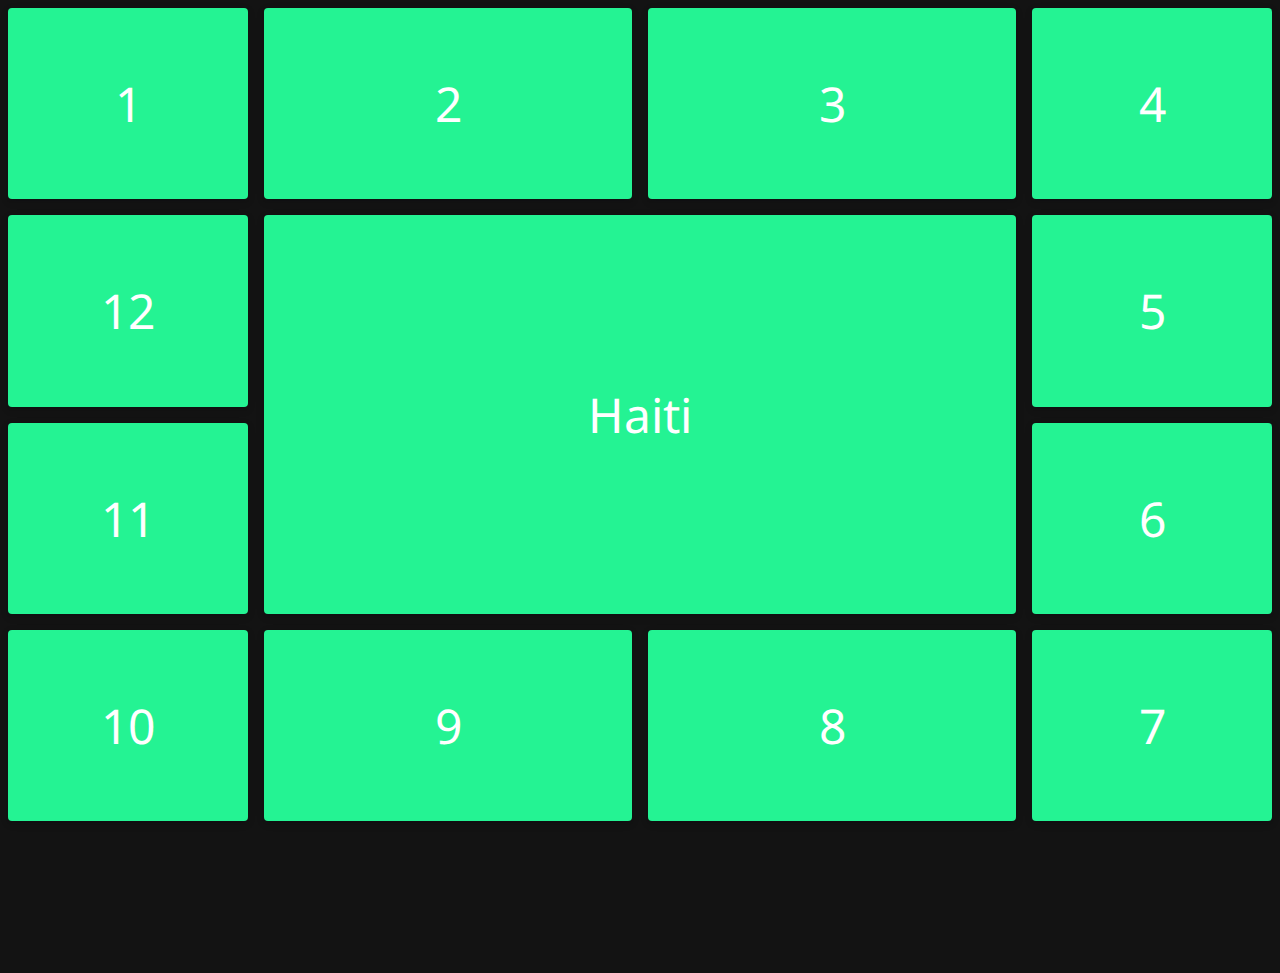
==== index.html @ 8db33193 "Adding html & css" ====
<!DOCTYPE html>
<html lang="en">
<head>
    <meta charset="UTF-8">
    <meta http-equiv="X-UA-Compatible" content="IE=edge">
    <meta name="viewport" content="width=device-width, initial-scale=1.0">
    <style>
        @import url(base.css);
        @import url(animated-grid.css);
      </style>
    <title>Document</title>

</head>
<body>
    <section class="animated-grid">
        <div class="card" style="background-image:url('https://images.unsplash.com/photo-1574465636377-7781c5117a0c?ixlib=rb-4.0.3&ixid=MnwxMjA3fDB8MHxzZWFyY2h8N3x8aGFpdGl8ZW58MHx8MHx8&auto=format&fit=crop&w=500&q=60')">1</div>
        <div class="card" style="background-image:url('https://images.unsplash.com/photo-1602027333786-373a1b858831?ixlib=rb-4.0.3&ixid=MnwxMjA3fDB8MHxzZWFyY2h8OHx8aGFpdGl8ZW58MHx8MHx8&auto=format&fit=crop&w=500&q=60')">2</div>
        <div class="card" style="background-image:url('https://images.unsplash.com/photo-1603767868273-d59d712c8188?ixlib=rb-4.0.3&ixid=MnwxMjA3fDB8MHxzZWFyY2h8Mnx8aGFpdGl8ZW58MHx8MHx8&auto=format&fit=crop&w=500&q=60')">3</div>
        <div class="card" style="background-image:url('https://images.unsplash.com/photo-1527091736853-64ca6a9b64d9?ixlib=rb-4.0.3&ixid=MnwxMjA3fDB8MHxzZWFyY2h8M3x8aGFpdGl8ZW58MHx8MHx8&auto=format&fit=crop&w=500&q=60')">4</div>
        <div class="card" style="background-image:url('https://images.unsplash.com/photo-1580835864686-c6c0446abbbb?ixlib=rb-4.0.3&ixid=MnwxMjA3fDB8MHxzZWFyY2h8NHx8aGFpdGl8ZW58MHx8MHx8&auto=format&fit=crop&w=500&q=60')">5</div>
        <div class="card" style="background-image:url('https://images.unsplash.com/photo-1580223530509-849e0ad583ca?ixlib=rb-4.0.3&ixid=MnwxMjA3fDB8MHxzZWFyY2h8MjJ8fGhhaXRpfGVufDB8fDB8fA%3D%3D&auto=format&fit=crop&w=500&q=60')">6</div>
        <div class="card" style="background-image:url('https://images.unsplash.com/photo-1548783102-9eed000b70ef?ixlib=rb-4.0.3&ixid=MnwxMjA3fDB8MHxzZWFyY2h8Mjd8fGhhaXRpfGVufDB8fDB8fA%3D%3D&auto=format&fit=crop&w=500&q=60')">7</div>
        <div class="card" style="background-image:url('https://images.unsplash.com/photo-1580740240113-a5c3a287fe7e?ixlib=rb-4.0.3&ixid=MnwxMjA3fDB8MHxzZWFyY2h8MzZ8fGhhaXRpfGVufDB8fDB8fA%3D%3D&auto=format&fit=crop&w=500&q=60')">8</div>
        <div class="card" style="background-image:url('https://images.unsplash.com/photo-1580740220982-31bc86c3ca89?ixlib=rb-4.0.3&ixid=MnwxMjA3fDB8MHxzZWFyY2h8MjN8fGhhaXRpfGVufDB8fDB8fA%3D%3D&auto=format&fit=crop&w=500&q=60')">9</div>
        <div class="card" style="background-image:url('https://images.unsplash.com/photo-1611924566691-e0ef40fbe2eb?ixlib=rb-4.0.3&ixid=MnwxMjA3fDB8MHxzZWFyY2h8NTF8fGhhaXRpfGVufDB8fDB8fA%3D%3D&auto=format&fit=crop&w=500&q=60')">10</div>
        <div class="card" style="background-image:url('https://images.unsplash.com/photo-1589923745958-1c856e64a778?ixlib=rb-4.0.3&ixid=MnwxMjA3fDB8MHxzZWFyY2h8NDJ8fGhhaXRpfGVufDB8fDB8fA%3D%3D&auto=format&fit=crop&w=500&q=60')">11</div>
        <div class="card" style="background-image:url('https://images.unsplash.com/photo-1548783102-00a8fdfc34a1?ixlib=rb-4.0.3&ixid=MnwxMjA3fDB8MHxzZWFyY2h8MzJ8fGhhaXRpfGVufDB8fDB8fA%3D%3D&auto=format&fit=crop&w=500&q=60')">12</div>
        <div class="card" style="background-image:url('https://t3.ftcdn.net/jpg/01/44/60/92/240_F_144609234_cbTjRlBvynXRrdRbG9NornGcjqHTcEy5.jpg')">Haiti</div>
    </section>
</body>
</html>
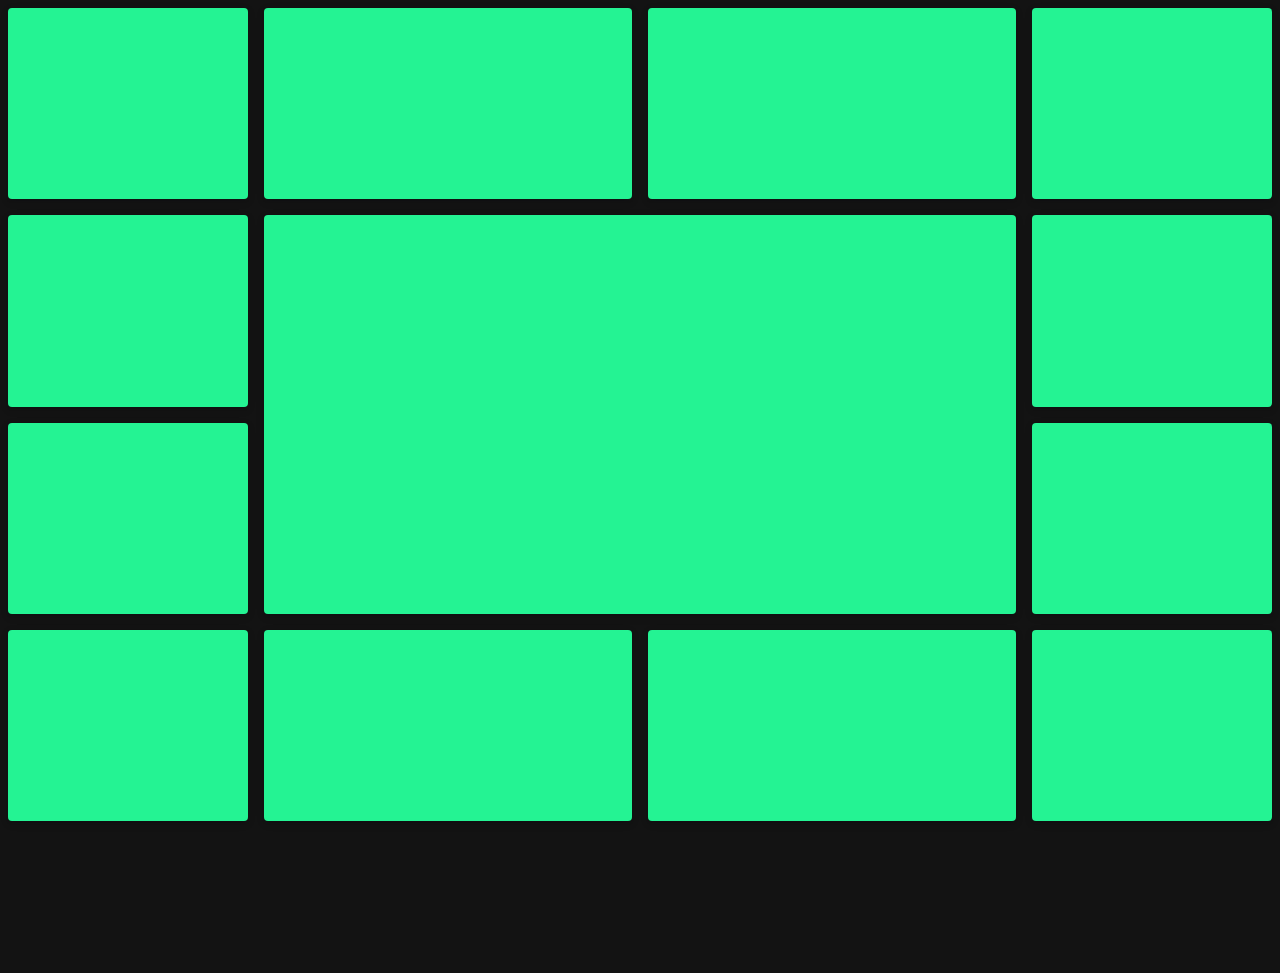
==== commit 223ea88a: "Update index" ====
--- a/index.html
+++ b/index.html
@@ -13,19 +13,19 @@
 </head>
 <body>
     <section class="animated-grid">
-        <div class="card" style="background-image:url('https://images.unsplash.com/photo-1574465636377-7781c5117a0c?ixlib=rb-4.0.3&ixid=MnwxMjA3fDB8MHxzZWFyY2h8N3x8aGFpdGl8ZW58MHx8MHx8&auto=format&fit=crop&w=500&q=60')">1</div>
-        <div class="card" style="background-image:url('https://images.unsplash.com/photo-1602027333786-373a1b858831?ixlib=rb-4.0.3&ixid=MnwxMjA3fDB8MHxzZWFyY2h8OHx8aGFpdGl8ZW58MHx8MHx8&auto=format&fit=crop&w=500&q=60')">2</div>
-        <div class="card" style="background-image:url('https://images.unsplash.com/photo-1603767868273-d59d712c8188?ixlib=rb-4.0.3&ixid=MnwxMjA3fDB8MHxzZWFyY2h8Mnx8aGFpdGl8ZW58MHx8MHx8&auto=format&fit=crop&w=500&q=60')">3</div>
-        <div class="card" style="background-image:url('https://images.unsplash.com/photo-1527091736853-64ca6a9b64d9?ixlib=rb-4.0.3&ixid=MnwxMjA3fDB8MHxzZWFyY2h8M3x8aGFpdGl8ZW58MHx8MHx8&auto=format&fit=crop&w=500&q=60')">4</div>
-        <div class="card" style="background-image:url('https://images.unsplash.com/photo-1580835864686-c6c0446abbbb?ixlib=rb-4.0.3&ixid=MnwxMjA3fDB8MHxzZWFyY2h8NHx8aGFpdGl8ZW58MHx8MHx8&auto=format&fit=crop&w=500&q=60')">5</div>
-        <div class="card" style="background-image:url('https://images.unsplash.com/photo-1580223530509-849e0ad583ca?ixlib=rb-4.0.3&ixid=MnwxMjA3fDB8MHxzZWFyY2h8MjJ8fGhhaXRpfGVufDB8fDB8fA%3D%3D&auto=format&fit=crop&w=500&q=60')">6</div>
-        <div class="card" style="background-image:url('https://images.unsplash.com/photo-1548783102-9eed000b70ef?ixlib=rb-4.0.3&ixid=MnwxMjA3fDB8MHxzZWFyY2h8Mjd8fGhhaXRpfGVufDB8fDB8fA%3D%3D&auto=format&fit=crop&w=500&q=60')">7</div>
-        <div class="card" style="background-image:url('https://images.unsplash.com/photo-1580740240113-a5c3a287fe7e?ixlib=rb-4.0.3&ixid=MnwxMjA3fDB8MHxzZWFyY2h8MzZ8fGhhaXRpfGVufDB8fDB8fA%3D%3D&auto=format&fit=crop&w=500&q=60')">8</div>
-        <div class="card" style="background-image:url('https://images.unsplash.com/photo-1580740220982-31bc86c3ca89?ixlib=rb-4.0.3&ixid=MnwxMjA3fDB8MHxzZWFyY2h8MjN8fGhhaXRpfGVufDB8fDB8fA%3D%3D&auto=format&fit=crop&w=500&q=60')">9</div>
-        <div class="card" style="background-image:url('https://images.unsplash.com/photo-1611924566691-e0ef40fbe2eb?ixlib=rb-4.0.3&ixid=MnwxMjA3fDB8MHxzZWFyY2h8NTF8fGhhaXRpfGVufDB8fDB8fA%3D%3D&auto=format&fit=crop&w=500&q=60')">10</div>
-        <div class="card" style="background-image:url('https://images.unsplash.com/photo-1589923745958-1c856e64a778?ixlib=rb-4.0.3&ixid=MnwxMjA3fDB8MHxzZWFyY2h8NDJ8fGhhaXRpfGVufDB8fDB8fA%3D%3D&auto=format&fit=crop&w=500&q=60')">11</div>
-        <div class="card" style="background-image:url('https://images.unsplash.com/photo-1548783102-00a8fdfc34a1?ixlib=rb-4.0.3&ixid=MnwxMjA3fDB8MHxzZWFyY2h8MzJ8fGhhaXRpfGVufDB8fDB8fA%3D%3D&auto=format&fit=crop&w=500&q=60')">12</div>
-        <div class="card" style="background-image:url('https://t3.ftcdn.net/jpg/01/44/60/92/240_F_144609234_cbTjRlBvynXRrdRbG9NornGcjqHTcEy5.jpg')">Haiti</div>
+        <div class="card" style="background-image:url('https://images.unsplash.com/photo-1574465636377-7781c5117a0c?ixlib=rb-4.0.3&ixid=MnwxMjA3fDB8MHxzZWFyY2h8N3x8aGFpdGl8ZW58MHx8MHx8&auto=format&fit=crop&w=500&q=60')"></div>
+        <div class="card" style="background-image:url('https://images.unsplash.com/photo-1602027333786-373a1b858831?ixlib=rb-4.0.3&ixid=MnwxMjA3fDB8MHxzZWFyY2h8OHx8aGFpdGl8ZW58MHx8MHx8&auto=format&fit=crop&w=500&q=60')"></div>
+        <div class="card" style="background-image:url('https://images.unsplash.com/photo-1603767868273-d59d712c8188?ixlib=rb-4.0.3&ixid=MnwxMjA3fDB8MHxzZWFyY2h8Mnx8aGFpdGl8ZW58MHx8MHx8&auto=format&fit=crop&w=500&q=60')"></div>
+        <div class="card" style="background-image:url('https://images.unsplash.com/photo-1527091736853-64ca6a9b64d9?ixlib=rb-4.0.3&ixid=MnwxMjA3fDB8MHxzZWFyY2h8M3x8aGFpdGl8ZW58MHx8MHx8&auto=format&fit=crop&w=500&q=60')"></div>
+        <div class="card" style="background-image:url('https://images.unsplash.com/photo-1580835864686-c6c0446abbbb?ixlib=rb-4.0.3&ixid=MnwxMjA3fDB8MHxzZWFyY2h8NHx8aGFpdGl8ZW58MHx8MHx8&auto=format&fit=crop&w=500&q=60')"></div>
+        <div class="card" style="background-image:url('https://images.unsplash.com/photo-1580223530509-849e0ad583ca?ixlib=rb-4.0.3&ixid=MnwxMjA3fDB8MHxzZWFyY2h8MjJ8fGhhaXRpfGVufDB8fDB8fA%3D%3D&auto=format&fit=crop&w=500&q=60')"></div>
+        <div class="card" style="background-image:url('https://images.unsplash.com/photo-1548783102-9eed000b70ef?ixlib=rb-4.0.3&ixid=MnwxMjA3fDB8MHxzZWFyY2h8Mjd8fGhhaXRpfGVufDB8fDB8fA%3D%3D&auto=format&fit=crop&w=500&q=60')"></div>
+        <div class="card" style="background-image:url('https://images.unsplash.com/photo-1580740240113-a5c3a287fe7e?ixlib=rb-4.0.3&ixid=MnwxMjA3fDB8MHxzZWFyY2h8MzZ8fGhhaXRpfGVufDB8fDB8fA%3D%3D&auto=format&fit=crop&w=500&q=60')"></div>
+        <div class="card" style="background-image:url('https://images.unsplash.com/photo-1580740220982-31bc86c3ca89?ixlib=rb-4.0.3&ixid=MnwxMjA3fDB8MHxzZWFyY2h8MjN8fGhhaXRpfGVufDB8fDB8fA%3D%3D&auto=format&fit=crop&w=500&q=60')"></div>
+        <div class="card" style="background-image:url('https://images.unsplash.com/photo-1611924566691-e0ef40fbe2eb?ixlib=rb-4.0.3&ixid=MnwxMjA3fDB8MHxzZWFyY2h8NTF8fGhhaXRpfGVufDB8fDB8fA%3D%3D&auto=format&fit=crop&w=500&q=60')"></div>
+        <div class="card" style="background-image:url('https://images.unsplash.com/photo-1589923745958-1c856e64a778?ixlib=rb-4.0.3&ixid=MnwxMjA3fDB8MHxzZWFyY2h8NDJ8fGhhaXRpfGVufDB8fDB8fA%3D%3D&auto=format&fit=crop&w=500&q=60')"></div>
+        <div class="card" style="background-image:url('https://images.unsplash.com/photo-1548783102-00a8fdfc34a1?ixlib=rb-4.0.3&ixid=MnwxMjA3fDB8MHxzZWFyY2h8MzJ8fGhhaXRpfGVufDB8fDB8fA%3D%3D&auto=format&fit=crop&w=500&q=60')"></div>
+        <div class="card" style="background-image:url('https://t3.ftcdn.net/jpg/01/24/76/88/240_F_124768876_wKX7H1kWHId9QOsIWGySu0wnKRRDZd1M.jpg')"></div>
     </section>
 </body>
 </html>